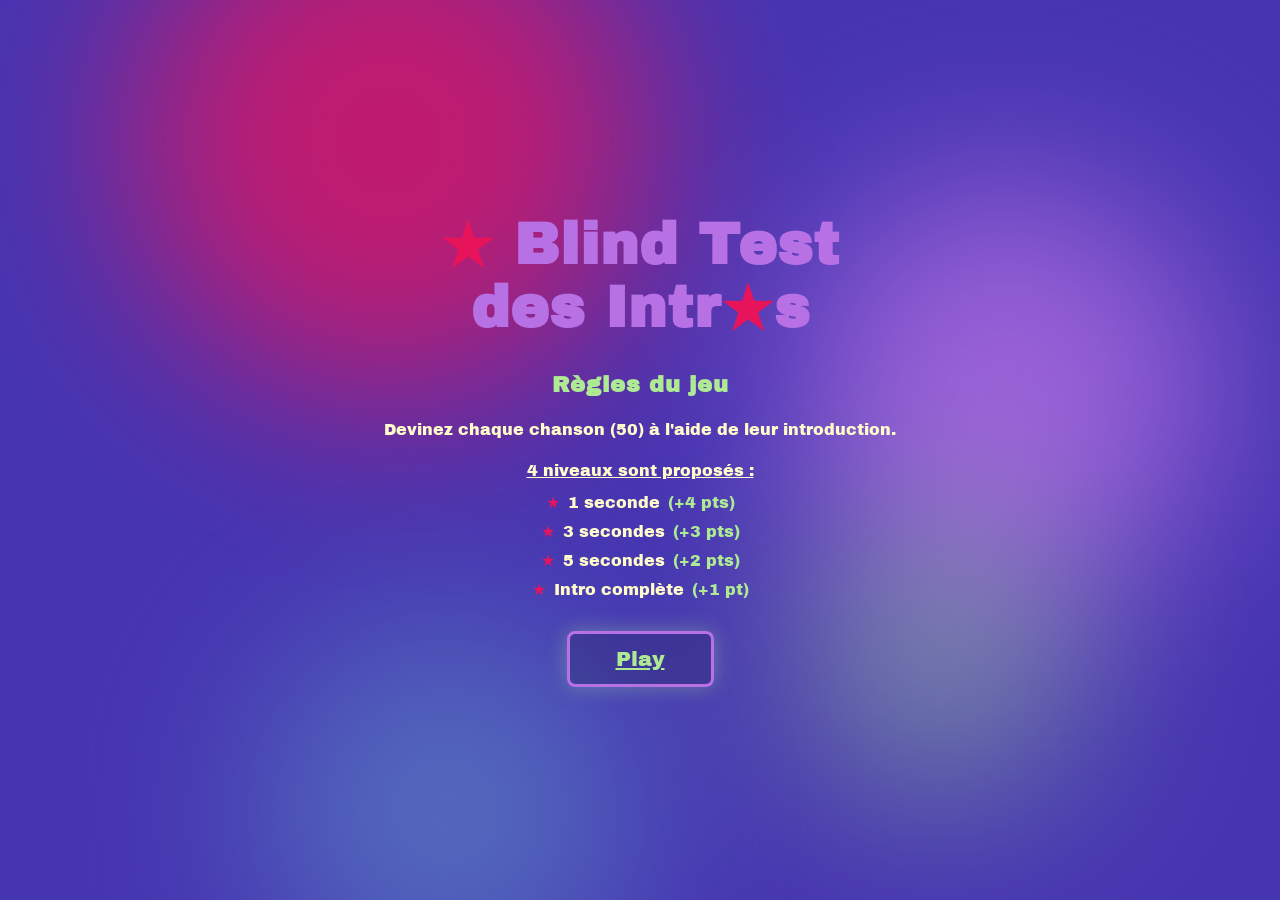
==== index.html @ 2eaffc1a "first" ====
<!DOCTYPE html>
<html lang="fr">
<head>
  <meta charset="UTF-8" />
  <meta name="viewport" content="width=device-width, initial-scale=1.0" />
  <title>Blind Test des Intros</title>
  <link rel="stylesheet" href="style.css" />
</head>
<body>

  <div class="glow-bg">
    <span style="width:520px;height:520px;top:-120px;left:10%;background:#E8145B;"></span>
    <span style="width:420px;height:420px;top:20%;right:5%;background:var(--purple);"></span>
    <span style="width:380px;height:380px;bottom:-100px;left:20%;background:var(--blue);"></span>
    <span style="width:300px;height:300px;bottom:10%;right:15%;background:var(--green);opacity:0.4;"></span>
  </div>

  <main class="home">
    <h1 class="home-title">
      <span class="star">★</span> Blind Test<br />
      des Intr<span class="star">★</span>s
    </h1>

    <section class="rules">
      <h2>Règles du jeu</h2>
      <p>Devinez chaque chanson (50) à l'aide de leur introduction.</p>

      <ul class="levels-list">
        <li class="rule-heading">4 niveaux sont proposés :</li>
        <li><span class="star">★</span> 1 seconde <span class="pts">(+4 pts)</span></li>
        <li><span class="star">★</span> 3 secondes <span class="pts">(+3 pts)</span></li>
        <li><span class="star">★</span> 5 secondes <span class="pts">(+2 pts)</span></li>
        <li><span class="star">★</span> Intro complète <span class="pts">(+1 pt)</span></li>
      </ul>
    </section>

    <a class="play-btn" href="question.html?q=1">Play</a>
  </main>

</body>
</html>
---- style.css ----
@import url('https://fonts.googleapis.com/css2?family=Archivo+Black&display=swap');

:root {
  --purple: #B771E5;
  --green: #AEEA94;
  --cream: #FFFBCA;
  --blue: #577BC1;
  --indigo: #4635B1;
}

* {
  margin: 0;
  padding: 0;
  box-sizing: border-box;
}

body {
  font-family: 'Archivo Black', sans-serif;
  color: var(--cream);
  min-height: 100vh;
  overflow-x: hidden;
}

button {
  font-family: 'Archivo Black', sans-serif;
  cursor: pointer;
  background: none;
  border: none;
}

/* ---------- fond en spotlight, utilisé sur les 2 pages ---------- */
.glow-bg {
  position: fixed;
  inset: 0;
  z-index: -1;
  background: var(--indigo);
  overflow: hidden;
}

.glow-bg span {
  position: absolute;
  border-radius: 50%;
  filter: blur(90px);
  opacity: 0.75;
}

/* ================= PAGE D'ACCUEIL ================= */

.home {
  min-height: 100vh;
  display: flex;
  flex-direction: column;
  align-items: center;
  justify-content: center;
  text-align: center;
  padding: 40px 20px;
  gap: 32px;
}

.home-title {
  position: relative;
  font-size: clamp(2.2rem, 6vw, 3.6rem);
  line-height: 1.1;
  color: var(--purple);
  letter-spacing: 1px;
}

.home-title .star {
  display: inline-block;
  color: #E8145B;
  transform: translateY(2px);
}

.rules {
  max-width: 620px;
  display: flex;
  flex-direction: column;
  gap: 20px;
}

.rules h2 {
  color: var(--green);
  font-size: 1.4rem;
  letter-spacing: 1px;
}

.rules p {
  font-size: 1rem;
  line-height: 1.6;
}

.levels-list {
  list-style: none;
  display: flex;
  flex-direction: column;
  gap: 10px;
  font-size: 1rem;
}

.levels-list .rule-heading {
  text-decoration: underline;
  margin-bottom: 4px;
}

.levels-list li {
  display: flex;
  align-items: center;
  gap: 8px;
  justify-content: center;
}

.levels-list li .star {
  color: #E8145B;
}

.levels-list .pts {
  color: var(--green);
}

.play-btn {
  border: 3px solid var(--purple);
  border-radius: 8px;
  padding: 14px 46px;
  font-size: 1.3rem;
  color: var(--green);
  background: rgba(0, 0, 0, 0.15);
  box-shadow: 0 0 20px rgba(174, 234, 148, 0.35);
  transition: transform 0.15s ease;
}

.play-btn:hover,
.play-btn:focus-visible {
  transform: scale(1.05);
}

/* ================= PAGE QUESTION ================= */

.question-page {
  min-height: 100vh;
  display: flex;
  flex-direction: column;
  align-items: center;
  padding: 30px 16px 60px;
  gap: 30px;
}

.game-title {
  font-size: 0.85rem;
  color: var(--purple);
  text-decoration: none;
  letter-spacing: 1px;
}

.question-nav {
  display: flex;
  align-items: center;
  gap: 24px;
}

.nav-arrow {
  font-size: 2.2rem;
  color: #E8145B;
  line-height: 1;
  filter: drop-shadow(0 0 6px rgba(232, 20, 91, 0.6));
}

.nav-arrow:hover,
.nav-arrow:focus-visible {
  color: var(--purple);
}

.question-number {
  border: 3px solid #E8145B;
  border-radius: 8px;
  padding: 16px 40px;
  font-size: 1.5rem;
  color: var(--green);
  background: rgba(0, 0, 0, 0.15);
}

.levels-grid {
  width: 100%;
  max-width: 900px;
  display: grid;
  grid-template-columns: repeat(4, 1fr);
  gap: 20px;
  text-align: center;
}

.level {
  display: flex;
  flex-direction: column;
  align-items: center;
  gap: 10px;
}

.level h3 {
  font-size: 0.85rem;
  letter-spacing: 0.5px;
}

.level .level-time {
  color: var(--green);
  font-size: 1.3rem;
}

.progress-track {
  width: 100%;
  max-width: 160px;
  height: 20px;
  background: #E8145B;
  border: 2px solid var(--purple);
  border-radius: 4px;
  overflow: hidden;
}

.progress-fill {
  height: 100%;
  width: 0%;
  background: var(--cream);
  transition: width 0.05s linear;
}

.level-play {
  border: 2px solid var(--purple);
  border-radius: 6px;
  padding: 6px 20px;
  color: var(--purple);
  font-size: 0.85rem;
  background: rgba(0, 0, 0, 0.15);
}

.level-play:hover,
.level-play:focus-visible,
.level-play.playing {
  background: var(--purple);
  color: var(--indigo);
}

/* ---- case réponse ---- */

.answer-box {
  width: 100%;
  max-width: 420px;
  min-height: 220px;
  border: 3px solid var(--indigo);
  border-radius: 6px;
  background: rgba(0, 0, 0, 0.12);
  display: flex;
  flex-direction: column;
  align-items: center;
  justify-content: center;
  gap: 16px;
  padding: 20px;
  text-align: center;
}

.answer-box.hidden-answer {
  cursor: pointer;
}

.answer-box.revealed {
  cursor: default;
}

.eye-icon {
  width: 46px;
  height: 46px;
  stroke: var(--cream);
}

.answer-title,
.answer-artist {
  font-size: 1.2rem;
}

.answer-artist {
  color: var(--green);
}

.answer-progress {
  width: 100%;
  max-width: 240px;
}

/* ---------- responsive ---------- */

@media (max-width: 700px) {
  .levels-grid {
    grid-template-columns: repeat(2, 1fr);
  }

  .question-nav {
    gap: 12px;
  }

  .question-number {
    padding: 14px 24px;
    font-size: 1.2rem;
  }
}
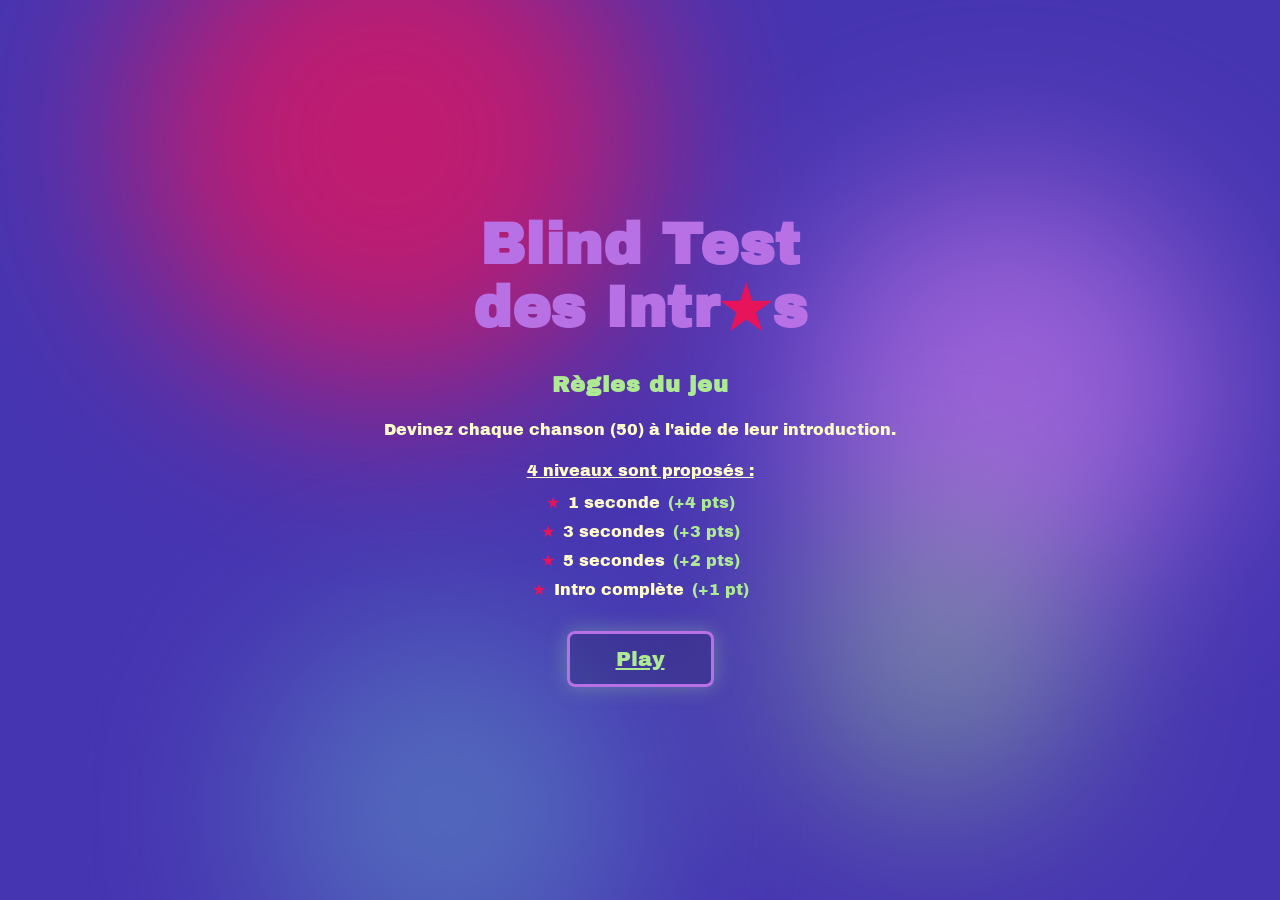
==== commit 93aca6c3: "songs ok" ====
--- a/index.html
+++ b/index.html
@@ -17,7 +17,7 @@
 
   <main class="home">
     <h1 class="home-title">
-      <span class="star">★</span> Blind Test<br />
+      Blind Test<br />
       des Intr<span class="star">★</span>s
     </h1>
 
--- a/style.css
+++ b/style.css
@@ -59,10 +59,10 @@
 
 .home-title {
   position: relative;
-  font-size: clamp(2.2rem, 6vw, 3.6rem);
+  font-size: clamp(3rem, 6vw, 3.6rem);
   line-height: 1.1;
   color: var(--purple);
-  letter-spacing: 1px;
+  letter-spacing: 0.5px;
 }
 
 .home-title .star {
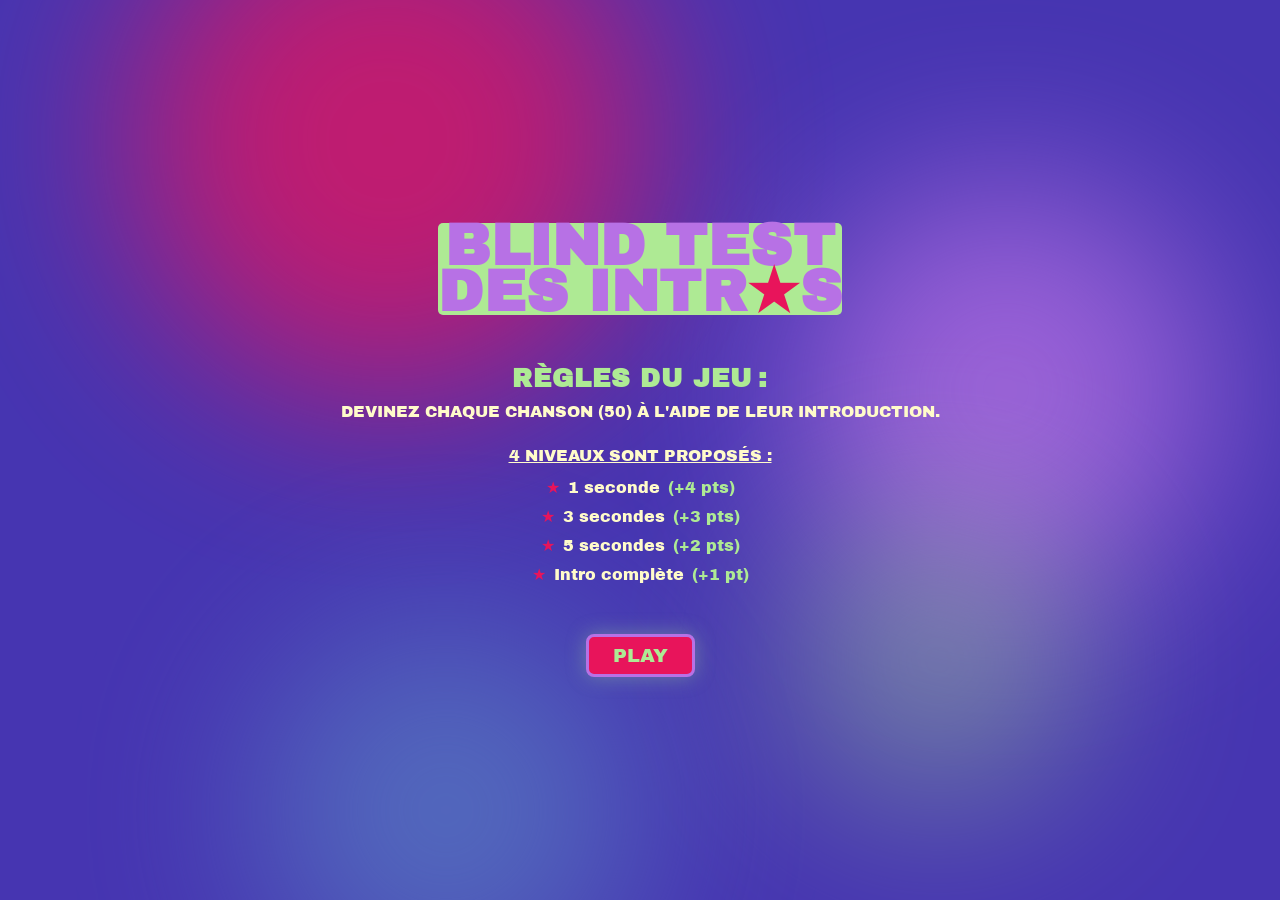
==== commit e339ca58: "accueil_ok" ====
--- a/index.html
+++ b/index.html
@@ -22,7 +22,7 @@
     </h1>
 
     <section class="rules">
-      <h2>Règles du jeu</h2>
+      <h2>Règles du jeu&#8239:</h2>
       <p>Devinez chaque chanson (50) à l'aide de leur introduction.</p>
 
       <ul class="levels-list">
--- a/style.css
+++ b/style.css
@@ -54,39 +54,45 @@
   justify-content: center;
   text-align: center;
   padding: 40px 20px;
-  gap: 32px;
+  gap: 50px;
 }
 
 .home-title {
   position: relative;
-  font-size: clamp(3rem, 6vw, 3.6rem);
-  line-height: 1.1;
+  font-size: clamp(2.4rem, 6vw, 3.6rem);
+  line-height: 0.8;
   color: var(--purple);
   letter-spacing: 0.5px;
+  text-transform: uppercase;
+
+  background-color: #AEEA94;
+  border-radius: 5px;
 }
 
 .home-title .star {
   display: inline-block;
   color: #E8145B;
-  transform: translateY(2px);
+  transform: translateY(0px);
 }
 
 .rules {
   max-width: 620px;
   display: flex;
   flex-direction: column;
-  gap: 20px;
+  gap: 10px;
 }
 
 .rules h2 {
   color: var(--green);
-  font-size: 1.4rem;
+  font-size: 1.6rem;
   letter-spacing: 1px;
+  text-transform: uppercase;
 }
 
 .rules p {
   font-size: 1rem;
-  line-height: 1.6;
+  line-height: 1.2;
+  text-transform: uppercase;
 }
 
 .levels-list {
@@ -100,6 +106,8 @@
 .levels-list .rule-heading {
   text-decoration: underline;
   margin-bottom: 4px;
+  margin-top: 15px;
+  text-transform: uppercase;
 }
 
 .levels-list li {
@@ -120,17 +128,24 @@
 .play-btn {
   border: 3px solid var(--purple);
   border-radius: 8px;
-  padding: 14px 46px;
-  font-size: 1.3rem;
-  color: var(--green);
-  background: rgba(0, 0, 0, 0.15);
+  padding: 8px 24px;
+  font-size: 1.2rem;
+  color: var(--green);
+  background-color: #E8145B;
   box-shadow: 0 0 20px rgba(174, 234, 148, 0.35);
   transition: transform 0.15s ease;
+
+  text-transform: uppercase;
+  text-decoration: none;
+
+  cursor: pointer;
 }
 
 .play-btn:hover,
 .play-btn:focus-visible {
-  transform: scale(1.05);
+  background-color: #AEEA94;
+  color: #B771E5;
+  transition: background-color 1s ease-in;
 }
 
 /* ================= PAGE QUESTION ================= */
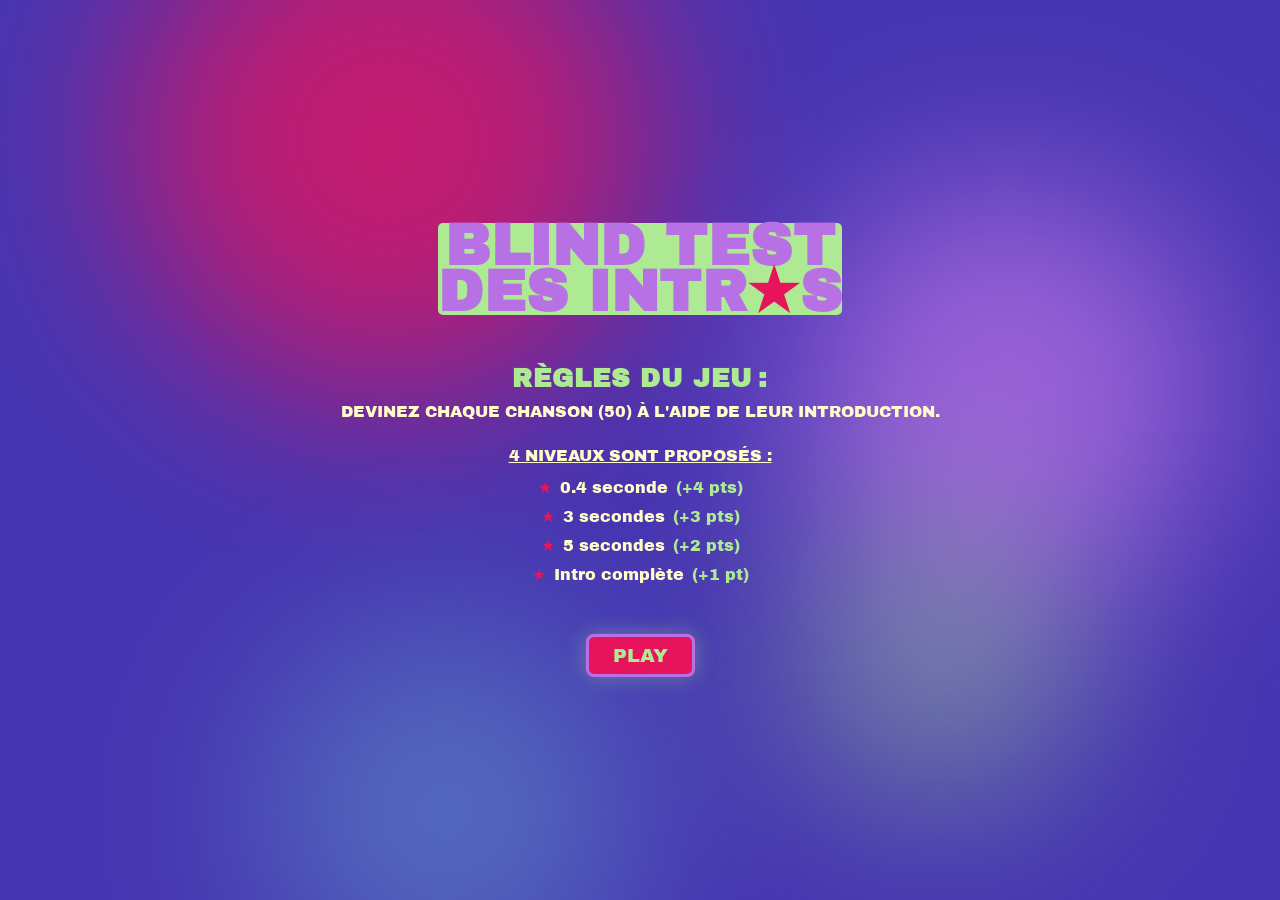
==== commit 27b5fa12: "30songs" ====
--- a/index.html
+++ b/index.html
@@ -27,7 +27,7 @@
 
       <ul class="levels-list">
         <li class="rule-heading">4 niveaux sont proposés :</li>
-        <li><span class="star">★</span> 1 seconde <span class="pts">(+4 pts)</span></li>
+        <li><span class="star">★</span> 0.4 seconde <span class="pts">(+4 pts)</span></li>
         <li><span class="star">★</span> 3 secondes <span class="pts">(+3 pts)</span></li>
         <li><span class="star">★</span> 5 secondes <span class="pts">(+2 pts)</span></li>
         <li><span class="star">★</span> Intro complète <span class="pts">(+1 pt)</span></li>
--- a/style.css
+++ b/style.css
@@ -155,15 +155,20 @@
   display: flex;
   flex-direction: column;
   align-items: center;
-  padding: 30px 16px 60px;
-  gap: 30px;
+  padding: 40px 20px 60px;
+  gap: 50px;
 }
 
 .game-title {
-  font-size: 0.85rem;
+  font-size: 0.75rem;
   color: var(--purple);
   text-decoration: none;
   letter-spacing: 1px;
+  margin-bottom: 30px;
+
+  text-transform: uppercase;
+  background-color: var(--green);
+  border-radius: 3px;
 }
 
 .question-nav {
@@ -182,15 +187,18 @@
 .nav-arrow:hover,
 .nav-arrow:focus-visible {
   color: var(--purple);
+  transition: 0.3s ease-in;
 }
 
 .question-number {
-  border: 3px solid #E8145B;
+  border: 3px solid #B771E5;
   border-radius: 8px;
-  padding: 16px 40px;
-  font-size: 1.5rem;
-  color: var(--green);
-  background: rgba(0, 0, 0, 0.15);
+  padding: 8px 30px;
+  font-size: 1.3rem;
+  color: var(--green);
+  background: #E8145B;
+
+  text-transform: uppercase;
 }
 
 .levels-grid {
@@ -207,10 +215,12 @@
   flex-direction: column;
   align-items: center;
   gap: 10px;
+
+  text-transform: uppercase;
 }
 
 .level h3 {
-  font-size: 0.85rem;
+  font-size: 0.90rem;
   letter-spacing: 0.5px;
 }
 
@@ -250,6 +260,7 @@
 .level-play.playing {
   background: var(--purple);
   color: var(--indigo);
+  transition: background-color 0.2s ease-in;
 }
 
 /* ---- case réponse ---- */
@@ -284,6 +295,10 @@
   stroke: var(--cream);
 }
 
+.answer-box.revealed .eye-icon {
+  display: none;
+}
+
 .answer-title,
 .answer-artist {
   font-size: 1.2rem;
@@ -296,6 +311,7 @@
 .answer-progress {
   width: 100%;
   max-width: 240px;
+  margin: auto;
 }
 
 /* ---------- responsive ---------- */
@@ -313,4 +329,13 @@
     padding: 14px 24px;
     font-size: 1.2rem;
   }
+
+  .question-page {
+  padding: 20px 20px 60px;
+}
+
+  .game-title {
+  font-size: 0.60rem;
+  margin-bottom: 5px;
+}
 }
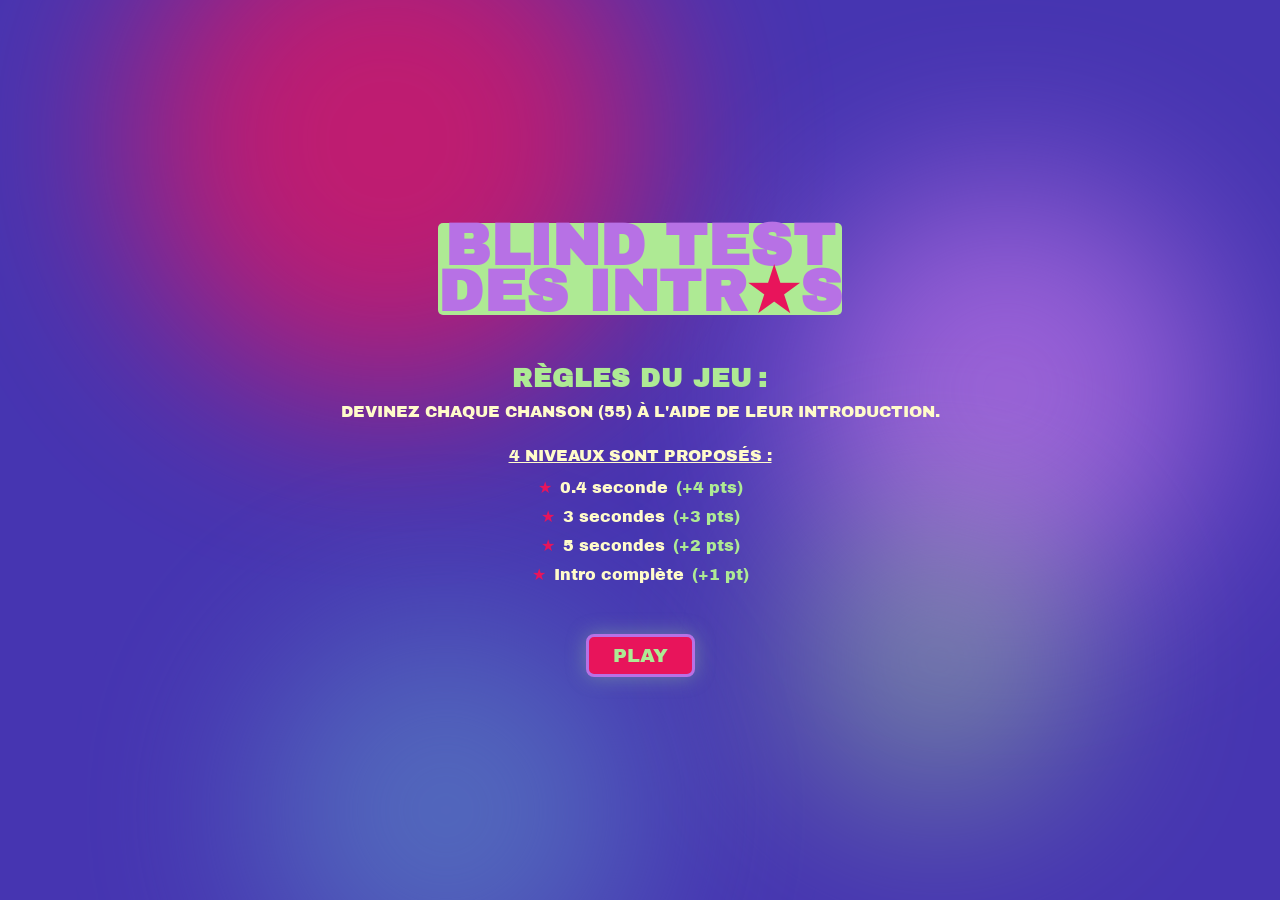
==== commit d49c0396: "55!!songs" ====
--- a/index.html
+++ b/index.html
@@ -23,7 +23,7 @@
 
     <section class="rules">
       <h2>Règles du jeu&#8239:</h2>
-      <p>Devinez chaque chanson (50) à l'aide de leur introduction.</p>
+      <p>Devinez chaque chanson (55) à l'aide de leur introduction.</p>
 
       <ul class="levels-list">
         <li class="rule-heading">4 niveaux sont proposés :</li>
